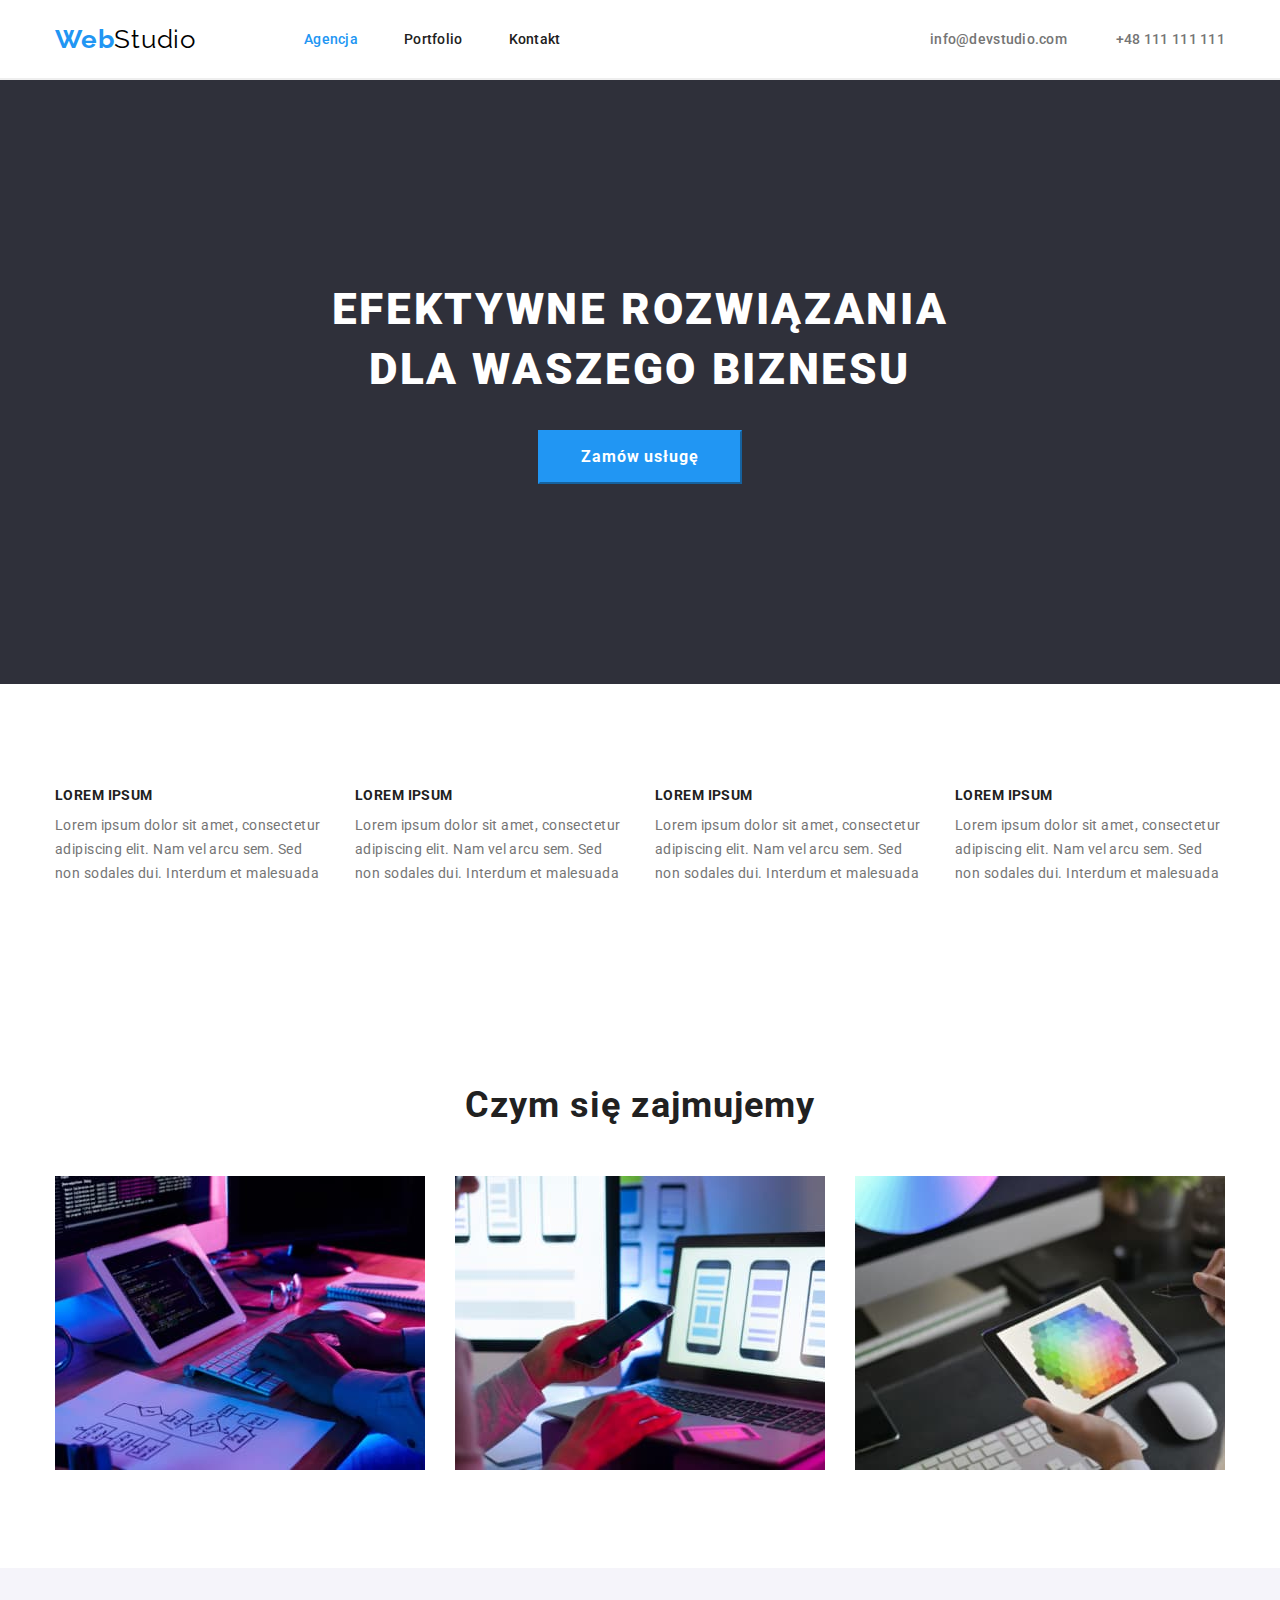
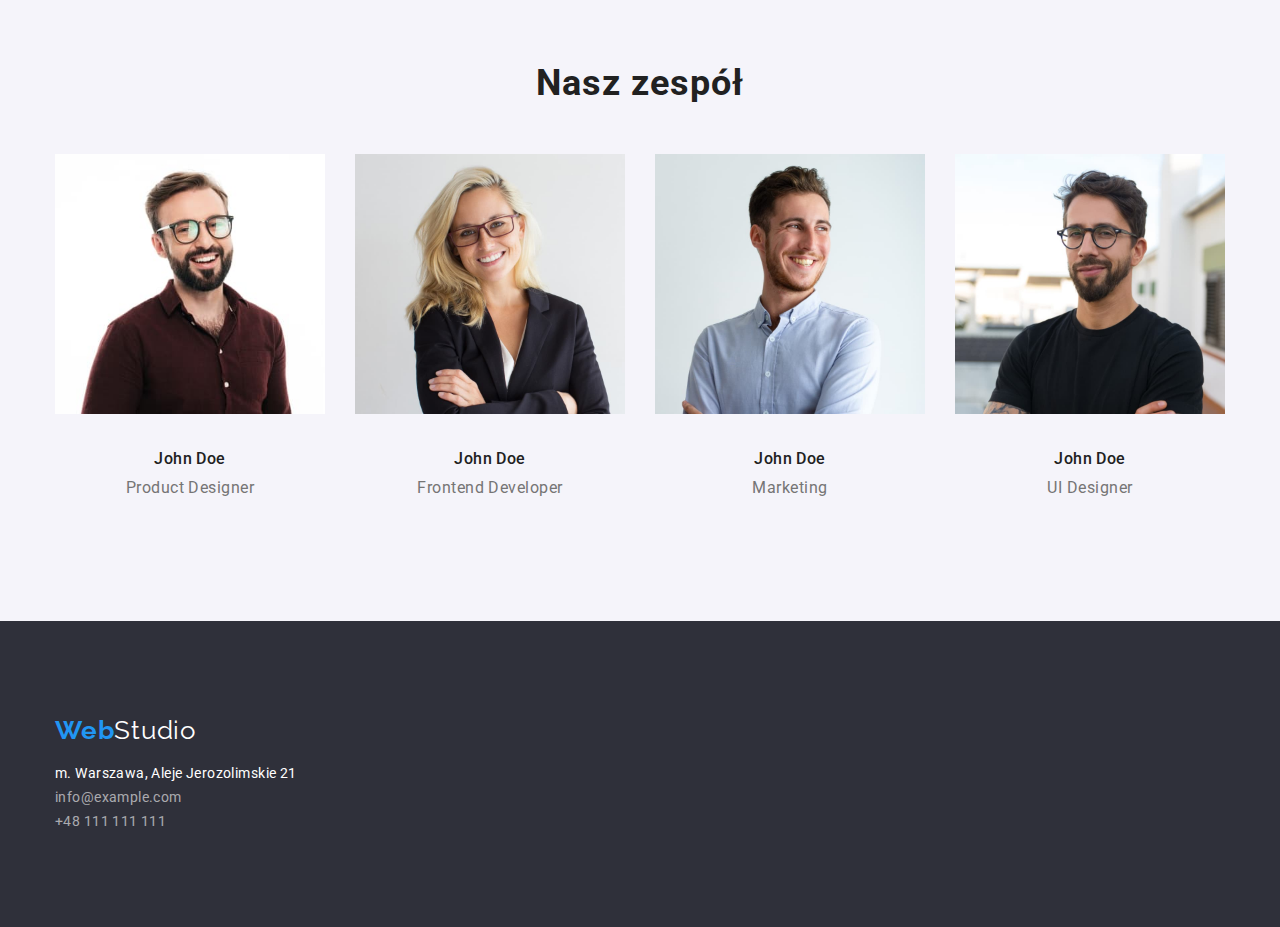
==== index.html @ 57a44ece "b" ====
<!DOCTYPE html>
<html lang="pl">
  <head>
    <meta charset="UTF-8" />
    <meta http-equiv="X-UA-Compatible" content="IE=edge" />
    <meta name="viewport" content="width=device-width, initial-scale=1.0" />
    <link rel="preconnect" href="https://fonts.googleapis.com" />
    <link rel="preconnect" href="https://fonts.gstatic.com" crossorigin />
    <link
      href="https://fonts.googleapis.com/css2?family=Oleo+Script&family=Raleway:wght@700&family=Roboto:wght@400;500;700;900&display=swap"
      rel="stylesheet"
    />
    <link
      rel="stylesheet"
      href="https://cdnjs.cloudflare.com/ajax/libs/modern-normalize/1.0.0/modern-normalize.min.css"
    />
    <link rel="stylesheet" href="./css/styles.css" />

    <title>Agencja</title>
  </head>
  <body>
    <header>
      <section class="container-header">
        <div class="container">
          <p class="logo">
            <a href="./index.html" style="text-decoration: none">
              <span class="logo1">Web</span><span class="logo2">Studio</span>
            </a>
          </p>

          <nav>
            <!-- Nawigacja do innych stron -->

            <ul class="content-menu">
              <li>
                <a href="./index.html" class="nav ck1">Agencja</a>
              </li>
              <li>
                <a href="./portfolio.html" class="nav">Portfolio</a>
              </li>
              <li>
                <a href="/Kontakt" class="nav">Kontakt</a>
              </li>
            </ul>
          </nav>

          <ul class="content-kontakt">
            <li>
              <a class="nav ck2" href="mailto:info@devstudio.com"
                >info@devstudio.com</a
              >
            </li>
            <li>
              <a class="nav ck2" href="tel:+48111111111">+48 111 111 111</a>
            </li>
          </ul>
        </div>
      </section>
    </header>

    <main>
      <section class="background-intro">
        <div class="container container-h1-button1">
          <h1 class="h1">EFEKTYWNE ROZWIĄZANIA DLA WASZEGO BIZNESU</h1>
          <button type="button" class="button1">Zamów usługę</button>
        </div>
      </section>

      <section class="section">
        <div class="container container-describe">
          <h2 class="h2 hide">Dlaczego warto nas wybrać?</h2>
          <ul class="card-set">
            <li class="item">
              <h3 class="h3">LOREM IPSUM</h3>
              <p class="p">
                Lorem ipsum dolor sit amet, consectetur adipiscing elit. Nam vel
                arcu sem. Sed non sodales dui. Interdum et malesuada
              </p>
            </li>
            <li class="item">
              <h3 class="h3">LOREM IPSUM</h3>
              <p class="p">
                Lorem ipsum dolor sit amet, consectetur adipiscing elit. Nam vel
                arcu sem. Sed non sodales dui. Interdum et malesuada
              </p>
            </li>
            <li class="item">
              <h3 class="h3">LOREM IPSUM</h3>
              <p class="p">
                Lorem ipsum dolor sit amet, consectetur adipiscing elit. Nam vel
                arcu sem. Sed non sodales dui. Interdum et malesuada
              </p>
            </li>
            <li class="item">
              <h3 class="h3">LOREM IPSUM</h3>
              <p class="p">
                Lorem ipsum dolor sit amet, consectetur adipiscing elit. Nam vel
                arcu sem. Sed non sodales dui. Interdum et malesuada
              </p>
            </li>
          </ul>
        </div>
      </section>

      <section class="section">
        <div class="container container-img">
          <h2 class="h2">Czym się zajmujemy</h2>
          <ul class="images-agencja">
            <li class="item-img">
              <img src="images/img.jpg" alt="laptop" width="370" height="294" />
            </li>
            <li class="item-img">
              <img
                src="images/img(1).jpg"
                alt="laptop i pilot"
                width="370"
                height="294"
              />
            </li>
            <li class="item-img">
              <img
                src="images/img(2).jpg"
                alt="tablet/komórka"
                width="370"
                height="294"
              />
            </li>
          </ul>
        </div>
      </section>

      <section class="section team-background">
        <div class="container container-img">
          <h2 class="h2">Nasz zespół</h2>

          <ul class="team">
            <li>
              <img
                src="images/img(3).jpg"
                alt="Product Designer"
                width="270"
                height="260"
              />

              <div class="names">John Doe</div>
              <p class="p1">Product Designer</p>
            </li>
            <li>
              <img
                src="images/img(4).jpg"
                alt="Frontend Developer"
                width="270"
                height="260"
              />

              <div class="names">John Doe</div>
              <p class="p1">Frontend Developer</p>
            </li>
            <li>
              <img
                src="images/img(5).jpg"
                alt="Marketing"
                width="270"
                height="260"
              />

              <div class="names">John Doe</div>
              <p class="p1">Marketing</p>
            </li>
            <li>
              <img
                src="images/img(6).jpg"
                alt="UI Designer"
                width="270"
                height="260"
              />

              <div class="names">John Doe</div>
              <p class="p1">UI Designer</p>
            </li>
          </ul>
        </div>
      </section>
    </main>

    <footer class="section background-intro">
      <div class="container container-footer">
        <p class="logo">
          <a href="" style="text-decoration: none"
            ><span class="logo1">Web</span
            ><span class="logo2 cf1">Studio</span></a
          >
        </p>
        <address>
          <p class="footeradres cf1">m. Warszawa, Aleje Jerozolimskie 21</p>

          <ul>
            <li>
              <a class="footer cf2" href="mailto:info@example.com"
                >info@example.com</a
              >
            </li>
            <li>
              <a class="footer cf2" href="tel:+48111111111">+48 111 111 111</a>
            </li>
          </ul>
        </address>
      </div>
    </footer>
  </body>
</html>
---- css/styles.css ----
:root {
  --logo1-color: #2196f3;
  --logo2-color: #000000;
  --color-header: #ffffff;
  --color-h2: #212121;
  --color-par: #757575;
  --background-color: #2f303a;
  --filter-color: #f5f4fa;
}

*,
*::after,
*::before {
  margin: 0;
  padding: 0;
}

ul {
  list-style-type: none;
}

h1,
h2,
h3,
p,
ul {
  margin: 0 0;
  padding: 0 0;
}

body {
  font-family: "Roboto", sans-serif;
  color: var(--color-h2);
  margin: 0;
  box-sizing: border-box;
}

.title {
  font-family: "Raleway";
}

.container {
  display: flex;
  width: 100%;
  max-width: 1200px;
  padding: 0 15px;
  margin: 0 auto;
}

.section {
  padding-top: 94px;
  padding-bottom: 94px;
}
.container-header {
  justify-content: space-between;
  border-bottom: 2px solid #eeeeee;
  padding: 15px 0;
}

.content-menu {
  display: flex;
  padding: 15px 15px;
  margin-right: auto;
  gap: 46px;
  justify-content: space-evenly;
  list-style: none;
  align-items: center;
}

.content-kontakt {
  display: flex;
  margin-left: auto;
  width: 295px;
  justify-content: space-between;
  align-items: center;
  list-style: none;
}

.logo {
  display: flex;
  margin-right: 93px;
  padding: 0;
  align-items: center;
  text-decoration: none;
}

.logo1 {
  font-family: "Raleway";
  font-style: normal;
  font-weight: 700;
  font-size: 26px;
  line-height: 1.19;
  letter-spacing: 0.03em;
  color: var(--logo1-color);
  text-decoration: none;
}
.logo2 {
  font-family: "Raleway";
  font-size: 26px;
  line-height: 1.19;
  letter-spacing: 0.03em;
  color: var(--logo2-color);
  text-decoration: none;
}
.logo:hover,
.logo:focus {
  color: var(--logo1-color);
  border-color: var(--logo1-color);
  text-decoration: underline;
  text-decoration-color: var(--logo1-color);
}

.nav {
  color: var(--color-h2);
  font-weight: 500;
  font-size: 14px;
  line-height: 1.14;
  letter-spacing: 0.02em;
  text-decoration: none;
}

.nav:hover,
.nav:focus {
  background-color: var(--color-header);
  color: var(--logo1-color);
  border-color: var(--logo1-color);
}
.ck1 {
  color: var(--logo1-color);
}
.ck2 {
  color: var(--color-par);
}

.background-intro {
  background-color: var(--background-color);
}
.container-h1-button1 {
  display: block;
  padding: 200px 0;
}
.h1 {
  text-align: center;
  margin: 0 auto 30px;
  width: 696px;
  text-transform: uppercase;
  font-weight: 900;
  font-size: 44px;
  line-height: 1.36;
  letter-spacing: 0.06em;
  color: var(--color-header);
}

.button1 {
  display: flex;
  justify-content: center;
  margin: 0 auto;
  padding: 10px 41px;
  font-family: "Roboto";
  font-weight: 700;
  font-size: 16px;
  line-height: 1.875;
  letter-spacing: 0.06em;
  color: var(--color-header);
  background-color: var(--logo1-color);
  border-color: var(--logo1-color);
}
.container-describe {
  display: block;
}
.h2 {
  margin-bottom: 50px;
  font-size: 36px;
  line-height: 1.17;
  text-align: center;
  letter-spacing: 0.03em;
  color: var(--color-h2);
}

.hide {
  opacity: 0;
  pointer-events: none;
  position: absolute;
}
.card-set {
  display: flex;
  padding-bottom: 10px;
  flex-wrap: nowrap;
  gap: 30px;
  list-style: none;
}
.item {
  flex-basis: calc((100%-90px) / 4);
  padding-top: 10px;
  align-items: stretch;
}

.container-img {
  display: block;
  justify-content: center;
  align-items: center;
}

.images-agencja {
  display: flex;
  list-style: none;
  gap: 30px;
}

.item-img {
  flex-basis: calc((100%-40px) / 3);
}

.h3 {
  margin-bottom: 10px;
  font-size: 14px;
  line-height: 1.14;
  letter-spacing: 0.03em;
  margin-bottom: 10px;
  text-transform: uppercase;
  color: var(--color-h2);
}

p.p {
  font-size: 14px;
  line-height: 1.71;
  letter-spacing: 0.03em;
  color: var(--color-par);
}
.team-background {
  background-color: var(--filter-color);
}
.team {
  display: flex;
  list-style: none;
  gap: 30px;
}
.names {
  font-family: "Roboto";
  font-weight: 500;
  font-size: 16px;
  line-height: 1.19;
  text-align: center;
  letter-spacing: 0.03em;
  color: var(--color-h2);
  margin-top: 30px;
  margin-bottom: 10px;
}

.p1 {
  font-size: 16px;
  line-height: 1.19;
  text-align: center;
  letter-spacing: 0.03em;
  color: var(--color-par);
  margin-bottom: 30px;
}

.container-filter {
  display: flex;
  margin: 0 auto;
  padding-top: 94px;
  padding-bottom: 50px;
  gap: 8px;
  justify-content: space-evenly;
  list-style: none;
}
.filter {
  font-family: "Roboto";
  font-weight: 500;
  font-size: 16px;
  line-height: 1.62;
  text-align: center;
  letter-spacing: 0.03em;
  padding: 6px 22px;
  color: var(--logo2-color);
  background-color: var(--filter-color);
  border-radius: 4px;
  border-color: var(--filter-color);
}

.filter:hover,
.filter:focus {
  background-color: var(--logo1-color);
  color: var(--color-header);
  border-color: var(--logo1-color);
  text-decoration: none;
}

.container-portfolio {
  margin: 0;
  padding: 0;
}
.portfolio-set {
  display: flex;
  padding-bottom: 94px;
  flex-wrap: wrap;
  list-style: none;
  justify-content: space-between;
  gap: 30px;
}

.portfolio-item {
  flex-basis: calc((40 / 3));
}
.portfolio-card {
  display: block;
  margin: 0;
}

.portfolioimage1 {
  font-weight: 700;
  font-size: 18px;
  line-height: 2;
  letter-spacing: 0.06em;
  color: var(--color-h2);
  margin-bottom: 4px;
}

.portfolioimage2 {
  font-size: 16px;
  line-height: 1.88;
  letter-spacing: 0.03em;
  color: var(--color-par);
}

.border-description {
  border: 1px solid #eeeeee;
  border-top: none;
  padding: 20px 24px;
}

.container-footer {
  display: block;
}
.footer {
  font-style: normal;
  font-size: 14px;
  line-height: 24px;
  letter-spacing: 0.03em;
  text-decoration: none;
  list-style: none;
  padding-bottom: 9px;
}
.footer:hover,
.footer:focus {
  background-color: var(--logo1-color);
  color: var(--color-header);
  border-color: var(--logo1-color);
  text-decoration: underline;
}

.footeradres {
  font-style: normal;
  font-size: 14px;
  line-height: 24px;
  letter-spacing: 0.03em;
  text-decoration: none;
  padding-top: 15px;
}
.cf1 {
  color: var(--color-header);
}
.cf2 {
  color: #ffffff99;
}
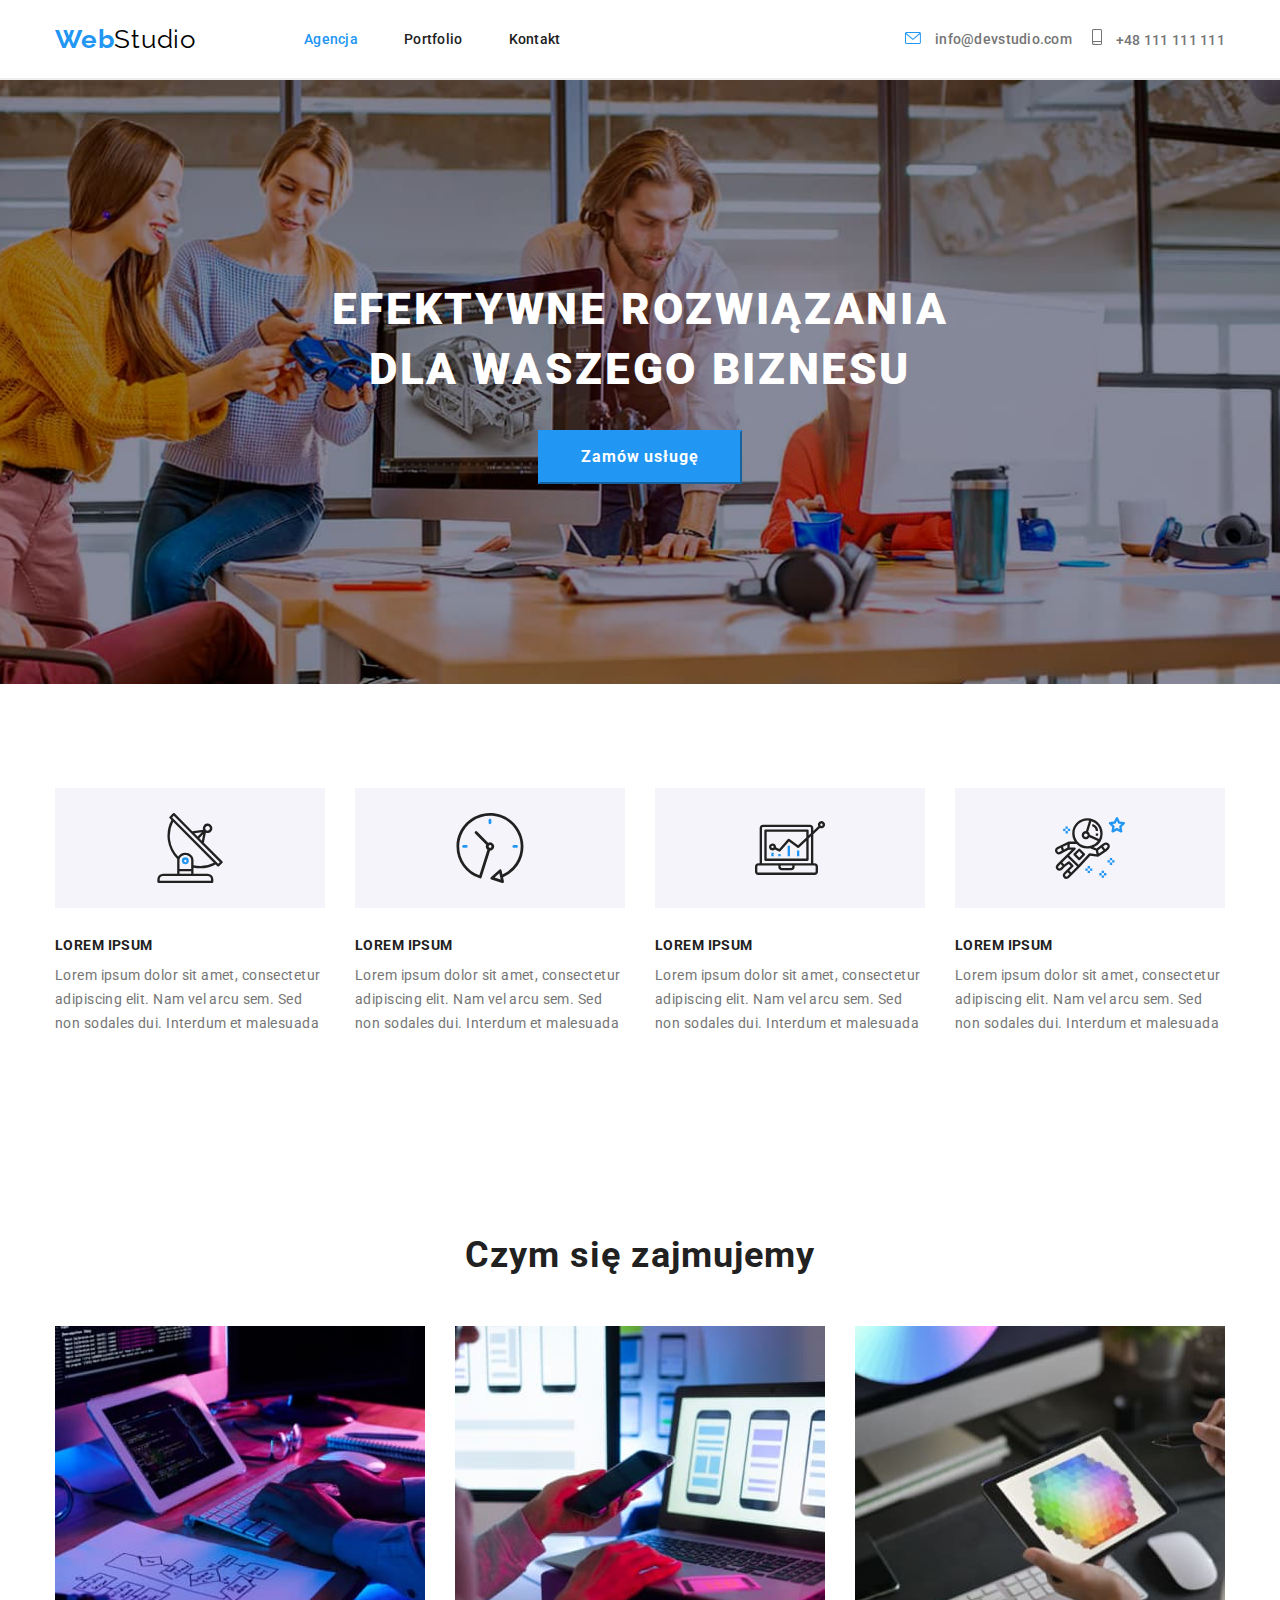
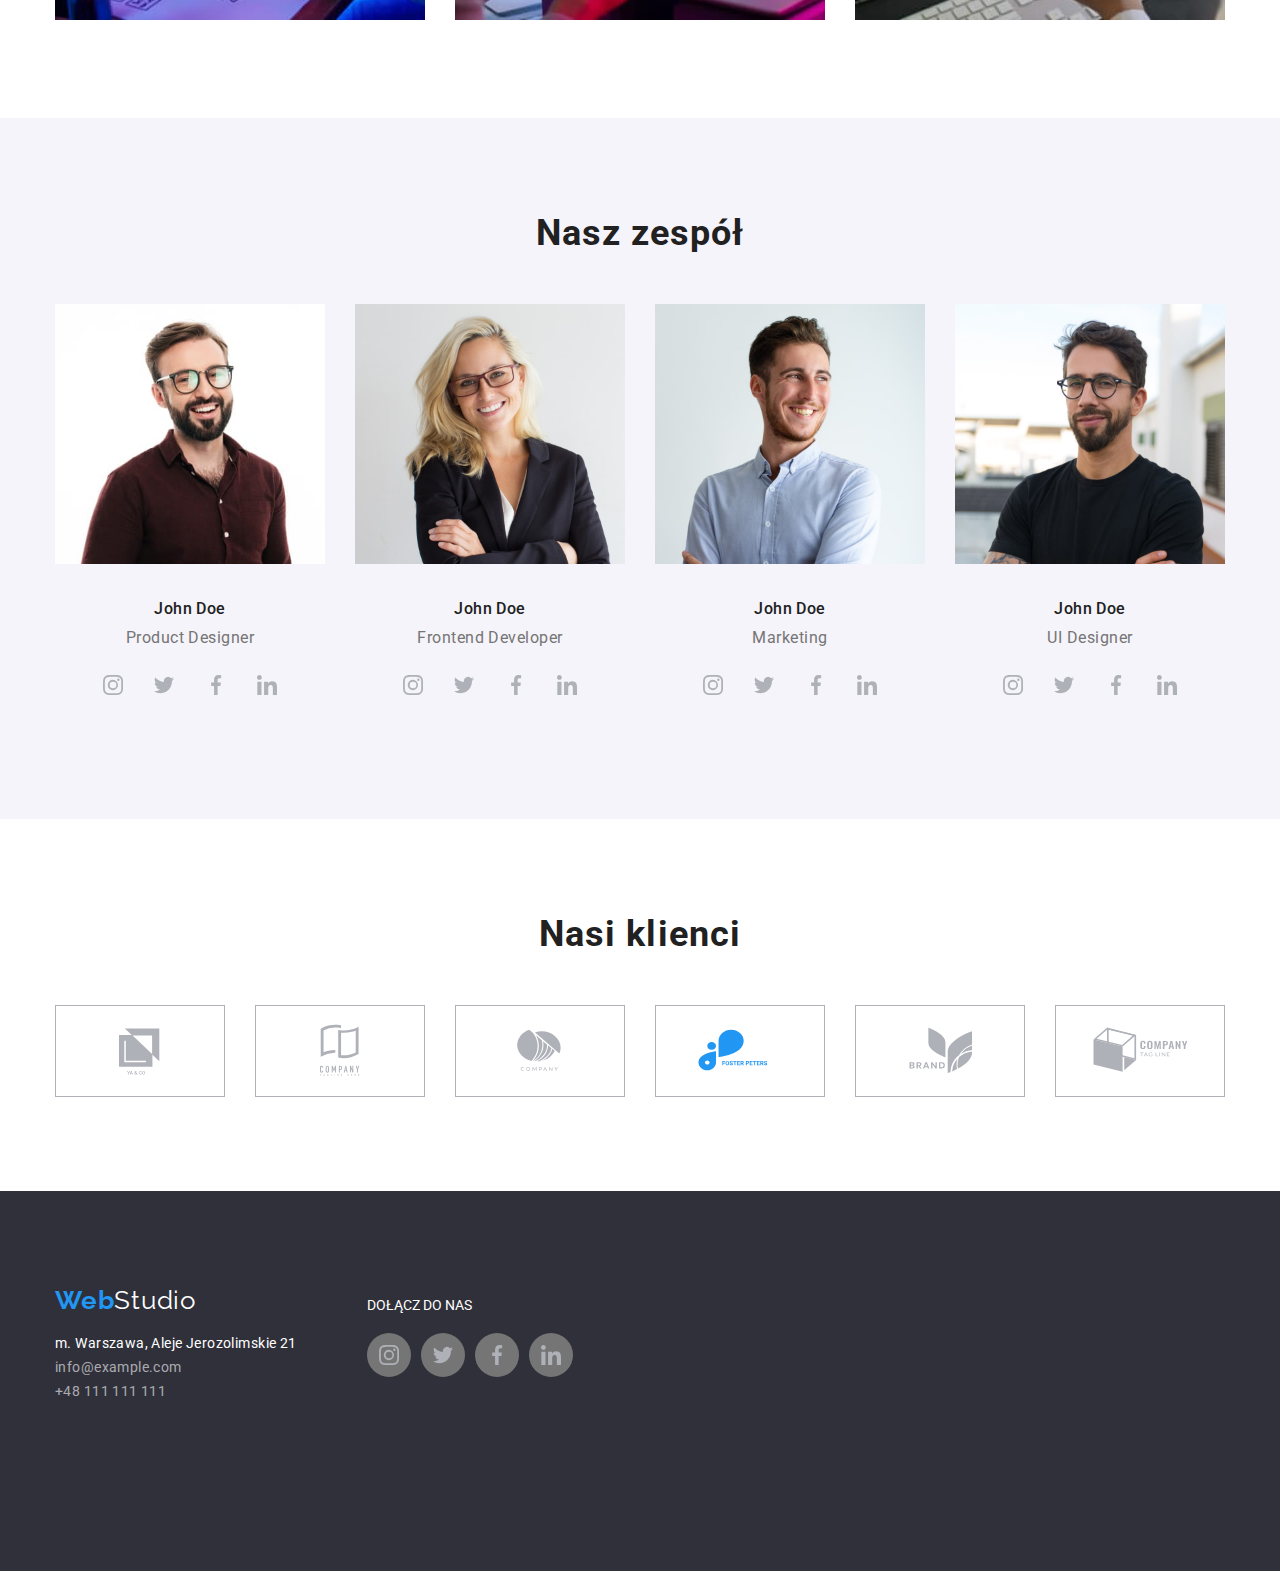
==== commit eb5daa31: "svg" ====
--- a/index.html
+++ b/index.html
@@ -46,11 +46,17 @@
 
           <ul class="content-kontakt">
             <li>
+              <svg class="svg-nav" width="16px" height="12px">
+                <use xlink:href="./images/icons.svg#icon-envelope"></use>
+              </svg>
               <a class="nav ck2" href="mailto:info@devstudio.com"
                 >info@devstudio.com</a
               >
             </li>
             <li>
+              <svg class="svg-nav" width="10px" height="16px">
+                <use xlink:href="./images/icons.svg#icon-smartphone"></use>
+              </svg>
               <a class="nav ck2" href="tel:+48111111111">+48 111 111 111</a>
             </li>
           </ul>
@@ -59,7 +65,7 @@
     </header>
 
     <main>
-      <section class="background-intro">
+      <section class="background-image">
         <div class="container container-h1-button1">
           <h1 class="h1">EFEKTYWNE ROZWIĄZANIA DLA WASZEGO BIZNESU</h1>
           <button type="button" class="button1">Zamów usługę</button>
@@ -71,6 +77,11 @@
           <h2 class="h2 hide">Dlaczego warto nas wybrać?</h2>
           <ul class="card-set">
             <li class="item">
+              <div class="item-svg">
+                <svg width="70px" height="70px">
+                  <use xlink:href="./images/icons.svg#icon-antenna-1"></use>
+                </svg>
+              </div>
               <h3 class="h3">LOREM IPSUM</h3>
               <p class="p">
                 Lorem ipsum dolor sit amet, consectetur adipiscing elit. Nam vel
@@ -78,6 +89,11 @@
               </p>
             </li>
             <li class="item">
+              <div class="item-svg">
+                <svg width="70px" height="70px">
+                  <use xlink:href="./images/icons.svg#icon-clock-1"></use>
+                </svg>
+              </div>
               <h3 class="h3">LOREM IPSUM</h3>
               <p class="p">
                 Lorem ipsum dolor sit amet, consectetur adipiscing elit. Nam vel
@@ -85,6 +101,11 @@
               </p>
             </li>
             <li class="item">
+              <div class="item-svg">
+                <svg width="70px" height="70px">
+                  <use xlink:href="./images/icons.svg#icon-diagram-1"></use>
+                </svg>
+              </div>
               <h3 class="h3">LOREM IPSUM</h3>
               <p class="p">
                 Lorem ipsum dolor sit amet, consectetur adipiscing elit. Nam vel
@@ -92,6 +113,11 @@
               </p>
             </li>
             <li class="item">
+              <div class="item-svg">
+                <svg width="70px" height="70px">
+                  <use xlink:href="./images/icons.svg#icon-astronaut-1 "></use>
+                </svg>
+              </div>
               <h3 class="h3">LOREM IPSUM</h3>
               <p class="p">
                 Lorem ipsum dolor sit amet, consectetur adipiscing elit. Nam vel
@@ -144,6 +170,20 @@
 
               <div class="names">John Doe</div>
               <p class="p1">Product Designer</p>
+              <div class="social-media">
+                <svg width="20px" height="20px">
+                  <use xlink:href="./images/icons.svg#icon-instagram-2"></use>
+                </svg>
+                <svg width="20px" height="20px">
+                  <use xlink:href="./images/icons.svg#icon-twitter-1"></use>
+                </svg>
+                <svg width="20px" height="20px">
+                  <use xlink:href="./images/icons.svg#icon-facebook-1"></use>
+                </svg>
+                <svg width="20px" height="20px">
+                  <use xlink:href="./images/icons.svg#icon-linkedin-1"></use>
+                </svg>
+              </div>
             </li>
             <li>
               <img
@@ -155,6 +195,20 @@
 
               <div class="names">John Doe</div>
               <p class="p1">Frontend Developer</p>
+              <div class="social-media">
+                <svg width="20px" height="20px">
+                  <use xlink:href="./images/icons.svg#icon-instagram-2"></use>
+                </svg>
+                <svg width="20px" height="20px">
+                  <use xlink:href="./images/icons.svg#icon-twitter-1"></use>
+                </svg>
+                <svg width="20px" height="20px">
+                  <use xlink:href="./images/icons.svg#icon-facebook-1"></use>
+                </svg>
+                <svg width="20px" height="20px">
+                  <use xlink:href="./images/icons.svg#icon-linkedin-1"></use>
+                </svg>
+              </div>
             </li>
             <li>
               <img
@@ -166,6 +220,20 @@
 
               <div class="names">John Doe</div>
               <p class="p1">Marketing</p>
+              <div class="social-media">
+                <svg width="20px" height="20px">
+                  <use xlink:href="./images/icons.svg#icon-instagram-2"></use>
+                </svg>
+                <svg width="20px" height="20px">
+                  <use xlink:href="./images/icons.svg#icon-twitter-1"></use>
+                </svg>
+                <svg width="20px" height="20px">
+                  <use xlink:href="./images/icons.svg#icon-facebook-1"></use>
+                </svg>
+                <svg width="20px" height="20px">
+                  <use xlink:href="./images/icons.svg#icon-linkedin-1"></use>
+                </svg>
+              </div>
             </li>
             <li>
               <img
@@ -177,6 +245,58 @@
 
               <div class="names">John Doe</div>
               <p class="p1">UI Designer</p>
+              <div class="social-media">
+                <svg width="20px" height="20px">
+                  <use xlink:href="./images/icons.svg#icon-instagram-2"></use>
+                </svg>
+                <svg width="20px" height="20px">
+                  <use xlink:href="./images/icons.svg#icon-twitter-1"></use>
+                </svg>
+                <svg width="20px" height="20px">
+                  <use xlink:href="./images/icons.svg#icon-facebook-1"></use>
+                </svg>
+                <svg width="20px" height="20px">
+                  <use xlink:href="./images/icons.svg#icon-linkedin-1"></use>
+                </svg>
+              </div>
+            </li>
+          </ul>
+        </div>
+      </section>
+
+      <section class="section">
+        <div class="container container-img">
+          <h2 class="h2">Nasi klienci</h2>
+          <ul class="clients">
+            <li class="item-clients">
+              <svg width="106px" height="60px">
+                <use xlink:href="./images/icons.svg#icon-logo-1"></use>
+              </svg>
+            </li>
+            <li class="item-clients">
+              <svg width="106px" height="60px">
+                <use xlink:href="./images/icons.svg#icon-logo-2"></use>
+              </svg>
+            </li>
+            <li class="item-clients">
+              <svg width="106px" height="60px">
+                <use xlink:href="./images/icons.svg#icon-logo-3"></use>
+              </svg>
+            </li>
+            <li class="item-clients">
+              <svg width="106px" height="60px">
+                <use xlink:href="./images/icons.svg#icon-logo-4"></use>
+              </svg>
+            </li>
+            <li class="item-clients">
+              <svg width="106px" height="60px">
+                <use xlink:href="./images/icons.svg#icon-logo-5"></use>
+              </svg>
+            </li>
+            <li class="item-clients">
+              <svg width="106px" height="60px">
+                <use xlink:href="./images/icons.svg#icon-logo-6"></use>
+              </svg>
             </li>
           </ul>
         </div>
@@ -185,26 +305,57 @@
 
     <footer class="section background-intro">
       <div class="container container-footer">
-        <p class="logo">
-          <a href="" style="text-decoration: none"
-            ><span class="logo1">Web</span
-            ><span class="logo2 cf1">Studio</span></a
-          >
-        </p>
-        <address>
-          <p class="footeradres cf1">m. Warszawa, Aleje Jerozolimskie 21</p>
-
-          <ul>
-            <li>
-              <a class="footer cf2" href="mailto:info@example.com"
-                >info@example.com</a
-              >
-            </li>
-            <li>
-              <a class="footer cf2" href="tel:+48111111111">+48 111 111 111</a>
-            </li>
-          </ul>
-        </address>
+        <div class="kontakt-footer">
+          <p class="logo">
+            <a href="" style="text-decoration: none"
+              ><span class="logo1">Web</span
+              ><span class="logo2 cf1">Studio</span></a
+            >
+          </p>
+          <address>
+            <p class="footeradres cf1">
+              m.&nbspWarszawa,&nbspAleje&nbspJerozolimskie&nbsp21
+            </p>
+
+            <ul>
+              <li>
+                <a class="footer cf2" href="mailto:info@example.com"
+                  >info@example.com</a
+                >
+              </li>
+              <li>
+                <a class="footer cf2" href="tel:+48111111111"
+                  >+48 111 111 111</a
+                >
+              </li>
+            </ul>
+          </address>
+        </div>
+        <div class="social-footer">
+          <p class="join">Dołącz do nas</p>
+          <div class="social-media1">
+            <a href="">
+              <svg width="20" height="20">
+                <use xlink:href="./images/icons.svg#icon-instagram-2"></use>
+              </svg>
+            </a>
+            <a href="">
+              <svg width="20" height="20">
+                <use xlink:href="./images/icons.svg#icon-twitter-1"></use>
+              </svg>
+            </a>
+            <a href="">
+              <svg width="20" height="20">
+                <use xlink:href="./images/icons.svg#icon-facebook-1"></use>
+              </svg>
+            </a>
+            <a href="">
+              <svg width="20px" height="20px">
+                <use xlink:href="./images/icons.svg#icon-linkedin-1"></use>
+              </svg>
+            </a>
+          </div>
+        </div>
       </div>
     </footer>
   </body>
--- a/css/styles.css
+++ b/css/styles.css
@@ -70,10 +70,14 @@
 .content-kontakt {
   display: flex;
   margin-left: auto;
-  width: 295px;
+  width: 320px;
   justify-content: space-between;
   align-items: center;
   list-style: none;
+}
+
+.svg-nav {
+  margin-right: 10px;
 }
 
 .logo {
@@ -132,6 +136,12 @@
   color: var(--color-par);
 }
 
+.background-image {
+  background-image: url("/images/backgrund.jpg");
+  background-position: 100% 100%;
+  background-size: cover;
+  background-repeat: no-repeat;
+}
 .background-intro {
   background-color: var(--background-color);
 }
@@ -182,6 +192,7 @@
   pointer-events: none;
   position: absolute;
 }
+
 .card-set {
   display: flex;
   padding-bottom: 10px;
@@ -195,6 +206,15 @@
   align-items: stretch;
 }
 
+.item-svg {
+  width: 270px;
+  height: 120px;
+  display: flex;
+  justify-content: center;
+  align-items: center;
+  background-color: var(--filter-color);
+  margin-bottom: 30px;
+}
 .container-img {
   display: block;
   justify-content: center;
@@ -203,7 +223,6 @@
 
 .images-agencja {
   display: flex;
-  list-style: none;
   gap: 30px;
 }
 
@@ -234,6 +253,10 @@
   display: flex;
   list-style: none;
   gap: 30px;
+}
+
+.team li {
+  box-shadow: ;
 }
 .names {
   font-family: "Roboto";
@@ -247,15 +270,45 @@
   margin-bottom: 10px;
 }
 
+.social-media {
+  display: flex;
+  margin: 16px 32px 18px 32px;
+  width: 206px;
+  height: 44px;
+  align-items: center;
+  justify-content: space-around;
+}
+
 .p1 {
   font-size: 16px;
   line-height: 1.19;
   text-align: center;
   letter-spacing: 0.03em;
   color: var(--color-par);
-  margin-bottom: 30px;
-}
-
+}
+
+.clients {
+  display: flex;
+  gap: 30px;
+}
+
+.item-clients {
+  flex-basis: ((100%-150px)/6);
+  width: 170px;
+  height: 92px;
+  border: 1px solid #afb1b8;
+  display: flex;
+  justify-content: center;
+  align-items: center;
+}
+
+.join {
+  color: var(--color-header);
+  text-transform: uppercase;
+  font-weight: 700px;
+  font-size: 14px;
+  line-height: 1.17;
+}
 .container-filter {
   display: flex;
   margin: 0 auto;
@@ -331,6 +384,10 @@
 }
 
 .container-footer {
+  display: flex;
+}
+
+.kontakt-footer {
   display: block;
 }
 .footer {
@@ -364,3 +421,22 @@
 .cf2 {
   color: #ffffff99;
 }
+.social-footer {
+  margin: 0 auto 100px 70px;
+  padding-top: 12px;
+}
+
+.social-media1 {
+  display: flex;
+  gap: 10px;
+}
+.social-media1 a {
+  width: 44px;
+  height: 44px;
+  padding: 12px;
+  border-radius: 50%;
+  flex-basis: ((100%-30px)/4);
+  background-color: #757575;
+  margin-left: 0px;
+  margin-top: 20px;
+}
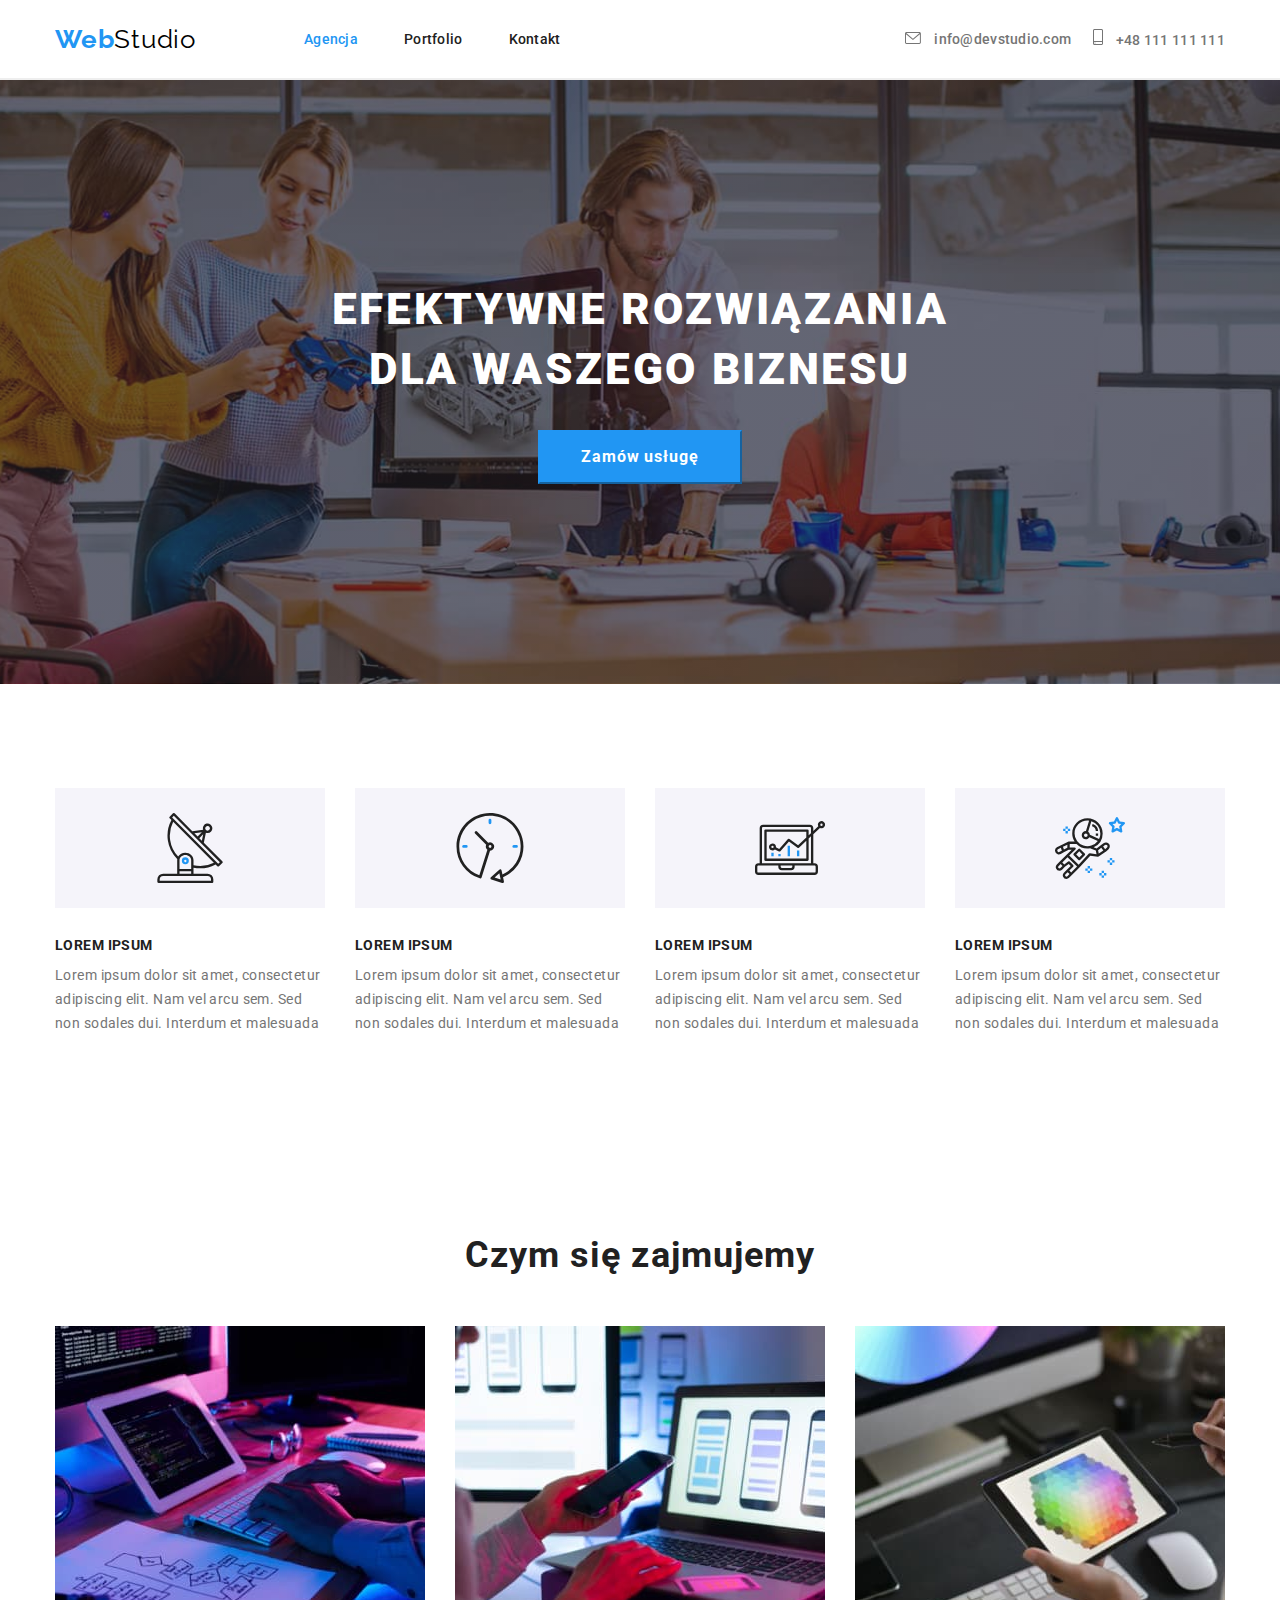
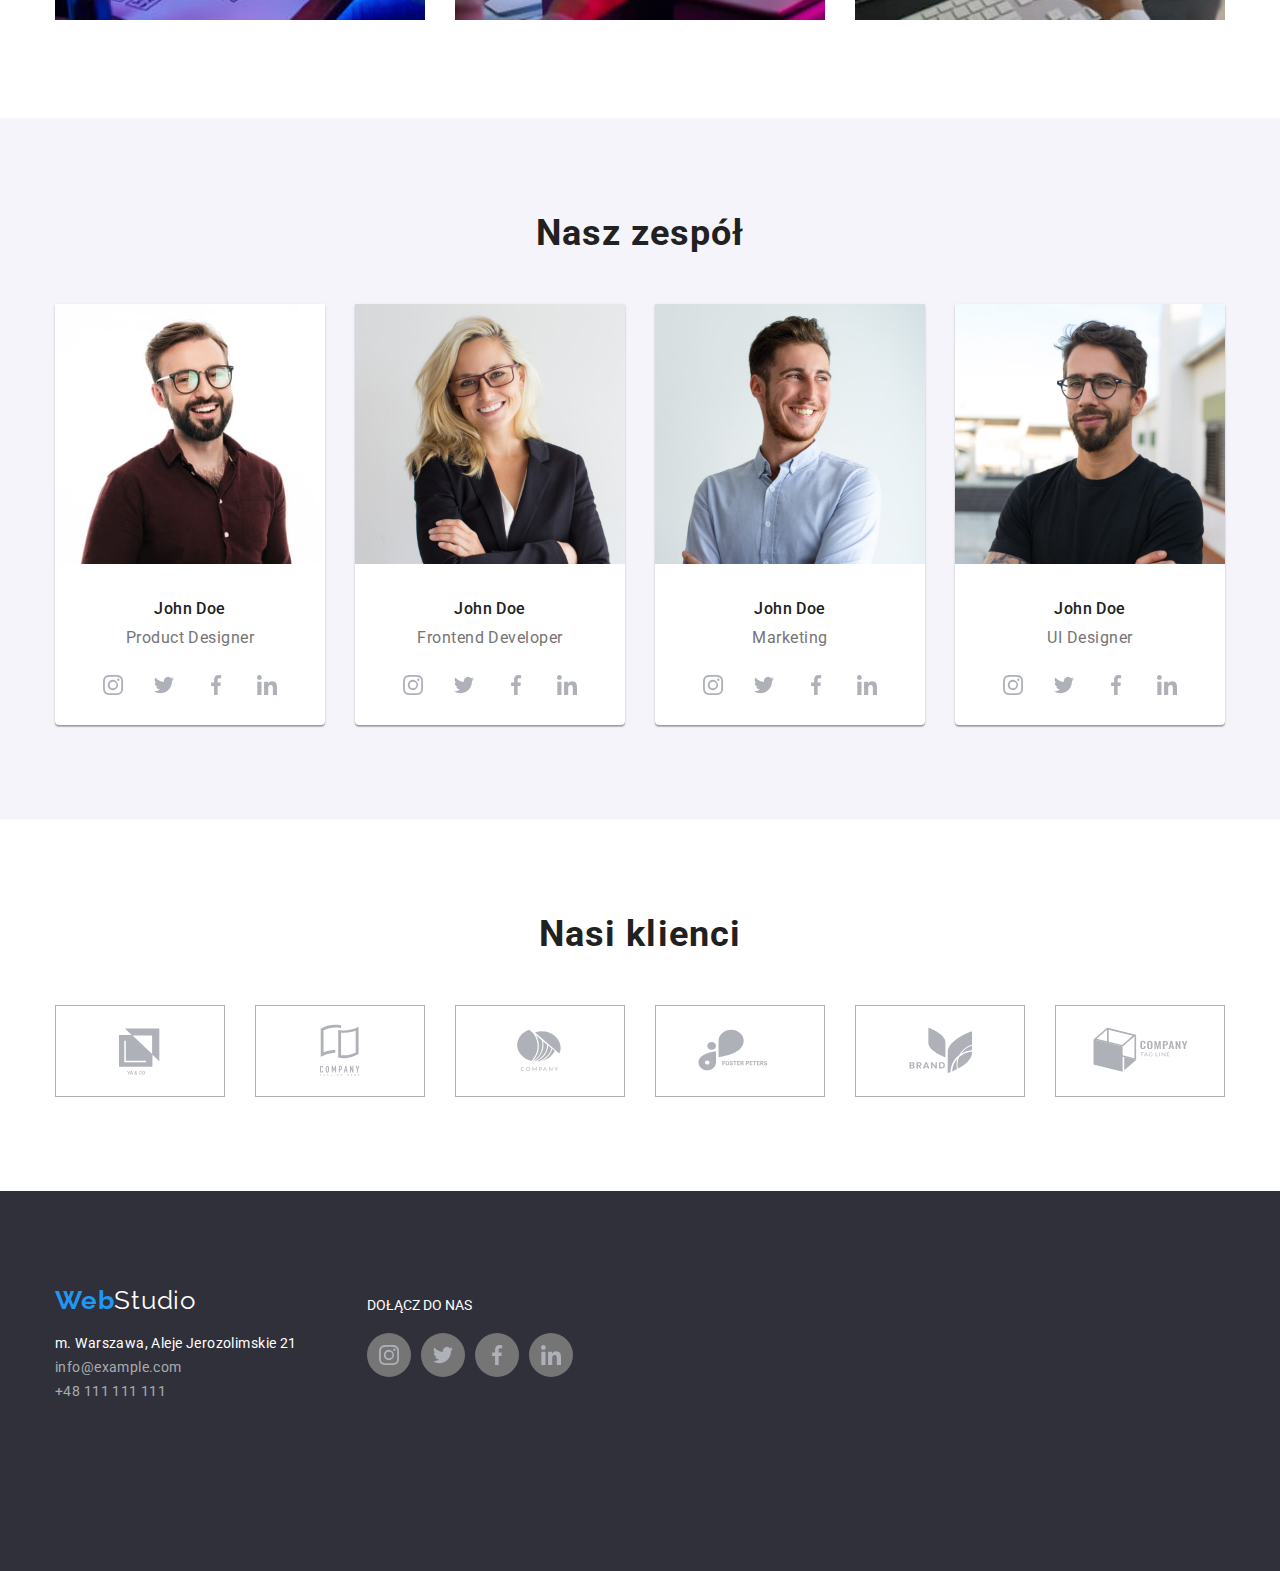
==== commit 51780078: "shadows" ====
--- a/index.html
+++ b/index.html
@@ -46,18 +46,20 @@
 
           <ul class="content-kontakt">
             <li>
-              <svg class="svg-nav" width="16px" height="12px">
-                <use xlink:href="./images/icons.svg#icon-envelope"></use>
-              </svg>
-              <a class="nav ck2" href="mailto:info@devstudio.com"
-                >info@devstudio.com</a
-              >
-            </li>
-            <li>
-              <svg class="svg-nav" width="10px" height="16px">
-                <use xlink:href="./images/icons.svg#icon-smartphone"></use>
-              </svg>
-              <a class="nav ck2" href="tel:+48111111111">+48 111 111 111</a>
+              <a class="nav ck2" href="mailto:info@devstudio.com">
+                <svg class="svg-nav" width="16px" height="12px">
+                  <use xlink:href="./images/icons.svg#icon-envelope"></use>
+                </svg>
+                info@devstudio.com
+              </a>
+            </li>
+            <li>
+              <a class="nav ck2" href="tel:+48111111111">
+                <svg class="svg-nav" width="10px" height="16px">
+                  <use xlink:href="./images/icons.svg#icon-smartphone"></use>
+                </svg>
+                +48 111 111 111
+              </a>
             </li>
           </ul>
         </div>
@@ -171,18 +173,26 @@
               <div class="names">John Doe</div>
               <p class="p1">Product Designer</p>
               <div class="social-media">
-                <svg width="20px" height="20px">
-                  <use xlink:href="./images/icons.svg#icon-instagram-2"></use>
-                </svg>
-                <svg width="20px" height="20px">
-                  <use xlink:href="./images/icons.svg#icon-twitter-1"></use>
-                </svg>
-                <svg width="20px" height="20px">
-                  <use xlink:href="./images/icons.svg#icon-facebook-1"></use>
-                </svg>
-                <svg width="20px" height="20px">
-                  <use xlink:href="./images/icons.svg#icon-linkedin-1"></use>
-                </svg>
+                <a href="">
+                  <svg width="20" height="20">
+                    <use xlink:href="./images/icons.svg#icon-instagram-2"></use>
+                  </svg>
+                </a>
+                <a href="">
+                  <svg width="20" height="20">
+                    <use xlink:href="./images/icons.svg#icon-twitter-1"></use>
+                  </svg>
+                </a>
+                <a href="">
+                  <svg width="20" height="20">
+                    <use xlink:href="./images/icons.svg#icon-facebook-1"></use>
+                  </svg>
+                </a>
+                <a href="">
+                  <svg width="20px" height="20px">
+                    <use xlink:href="./images/icons.svg#icon-linkedin-1"></use>
+                  </svg>
+                </a>
               </div>
             </li>
             <li>
@@ -196,18 +206,26 @@
               <div class="names">John Doe</div>
               <p class="p1">Frontend Developer</p>
               <div class="social-media">
-                <svg width="20px" height="20px">
-                  <use xlink:href="./images/icons.svg#icon-instagram-2"></use>
-                </svg>
-                <svg width="20px" height="20px">
-                  <use xlink:href="./images/icons.svg#icon-twitter-1"></use>
-                </svg>
-                <svg width="20px" height="20px">
-                  <use xlink:href="./images/icons.svg#icon-facebook-1"></use>
-                </svg>
-                <svg width="20px" height="20px">
-                  <use xlink:href="./images/icons.svg#icon-linkedin-1"></use>
-                </svg>
+                <a href="">
+                  <svg width="20" height="20">
+                    <use xlink:href="./images/icons.svg#icon-instagram-2"></use>
+                  </svg>
+                </a>
+                <a href="">
+                  <svg width="20" height="20">
+                    <use xlink:href="./images/icons.svg#icon-twitter-1"></use>
+                  </svg>
+                </a>
+                <a href="">
+                  <svg width="20" height="20">
+                    <use xlink:href="./images/icons.svg#icon-facebook-1"></use>
+                  </svg>
+                </a>
+                <a href="">
+                  <svg width="20px" height="20px">
+                    <use xlink:href="./images/icons.svg#icon-linkedin-1"></use>
+                  </svg>
+                </a>
               </div>
             </li>
             <li>
@@ -221,21 +239,29 @@
               <div class="names">John Doe</div>
               <p class="p1">Marketing</p>
               <div class="social-media">
-                <svg width="20px" height="20px">
-                  <use xlink:href="./images/icons.svg#icon-instagram-2"></use>
-                </svg>
-                <svg width="20px" height="20px">
-                  <use xlink:href="./images/icons.svg#icon-twitter-1"></use>
-                </svg>
-                <svg width="20px" height="20px">
-                  <use xlink:href="./images/icons.svg#icon-facebook-1"></use>
-                </svg>
-                <svg width="20px" height="20px">
-                  <use xlink:href="./images/icons.svg#icon-linkedin-1"></use>
-                </svg>
-              </div>
-            </li>
-            <li>
+                <a href="">
+                  <svg width="20" height="20">
+                    <use xlink:href="./images/icons.svg#icon-instagram-2"></use>
+                  </svg>
+                </a>
+                <a href="">
+                  <svg width="20" height="20">
+                    <use xlink:href="./images/icons.svg#icon-twitter-1"></use>
+                  </svg>
+                </a>
+                <a href="">
+                  <svg width="20" height="20">
+                    <use xlink:href="./images/icons.svg#icon-facebook-1"></use>
+                  </svg>
+                </a>
+                <a href="">
+                  <svg width="20px" height="20px">
+                    <use xlink:href="./images/icons.svg#icon-linkedin-1"></use>
+                  </svg>
+                </a>
+              </div>
+            </li>
+            <li class="background-team">
               <img
                 src="images/img(6).jpg"
                 alt="UI Designer"
@@ -246,18 +272,26 @@
               <div class="names">John Doe</div>
               <p class="p1">UI Designer</p>
               <div class="social-media">
-                <svg width="20px" height="20px">
-                  <use xlink:href="./images/icons.svg#icon-instagram-2"></use>
-                </svg>
-                <svg width="20px" height="20px">
-                  <use xlink:href="./images/icons.svg#icon-twitter-1"></use>
-                </svg>
-                <svg width="20px" height="20px">
-                  <use xlink:href="./images/icons.svg#icon-facebook-1"></use>
-                </svg>
-                <svg width="20px" height="20px">
-                  <use xlink:href="./images/icons.svg#icon-linkedin-1"></use>
-                </svg>
+                <a href="">
+                  <svg width="20" height="20">
+                    <use xlink:href="./images/icons.svg#icon-instagram-2"></use>
+                  </svg>
+                </a>
+                <a href="">
+                  <svg width="20" height="20">
+                    <use xlink:href="./images/icons.svg#icon-twitter-1"></use>
+                  </svg>
+                </a>
+                <a href="">
+                  <svg width="20" height="20">
+                    <use xlink:href="./images/icons.svg#icon-facebook-1"></use>
+                  </svg>
+                </a>
+                <a href="">
+                  <svg width="20px" height="20px">
+                    <use xlink:href="./images/icons.svg#icon-linkedin-1"></use>
+                  </svg>
+                </a>
               </div>
             </li>
           </ul>
--- a/css/styles.css
+++ b/css/styles.css
@@ -128,6 +128,7 @@
   background-color: var(--color-header);
   color: var(--logo1-color);
   border-color: var(--logo1-color);
+  stroke: var(--logo1-color);
 }
 .ck1 {
   color: var(--logo1-color);
@@ -137,7 +138,8 @@
 }
 
 .background-image {
-  background-image: url("/images/backgrund.jpg");
+  background: linear-gradient(rgba(47, 48, 58, 0.4), rgba(47, 48, 58, 0.4)),
+    url("../images/backgrund.jpg");
   background-position: 100% 100%;
   background-size: cover;
   background-repeat: no-repeat;
@@ -256,7 +258,10 @@
 }
 
 .team li {
-  box-shadow: ;
+  background-color: #ffffff;
+  box-shadow: 0px 1px 3px rgba(0, 0, 0, 0.12), 0px 1px 1px rgba(0, 0, 0, 0.14),
+    0px 2px 1px rgba(0, 0, 0, 0.2);
+  border-radius: 0px 0px 4px 4px;
 }
 .names {
   font-family: "Roboto";
@@ -275,8 +280,16 @@
   margin: 16px 32px 18px 32px;
   width: 206px;
   height: 44px;
+  border-radius: ;
   align-items: center;
   justify-content: space-around;
+}
+.social-media a {
+  padding: 12px 12px;
+  width: 44px;
+  height: 44px;
+  border-radius: 50%;
+  background-color: #ffffff;
 }
 
 .p1 {
@@ -300,6 +313,13 @@
   display: flex;
   justify-content: center;
   align-items: center;
+}
+
+.item-clients:hover {
+  background-color: var(--color-header);
+  color: var(--logo1-color);
+  border-color: var(--logo1-color);
+  stroke: var(--logo1-color);
 }
 
 .join {
@@ -338,6 +358,9 @@
   color: var(--color-header);
   border-color: var(--logo1-color);
   text-decoration: none;
+  box-shadow: 0px 3px 1px rgba(0, 0, 0, 0.1), 0px 1px 2px rgba(0, 0, 0, 0.08),
+    0px 2px 2px rgba(0, 0, 0, 0.12);
+  border-radius: 4px;
 }
 
 .container-portfolio {
@@ -355,6 +378,10 @@
 
 .portfolio-item {
   flex-basis: calc((40 / 3));
+}
+.portfolio-item:hover {
+  box-shadow: 0px 1px 1px rgba(0, 0, 0, 0.12), 0px 4px 4px rgba(0, 0, 0, 0.06),
+    1px 4px 6px rgba(0, 0, 0, 0.16);
 }
 .portfolio-card {
   display: block;
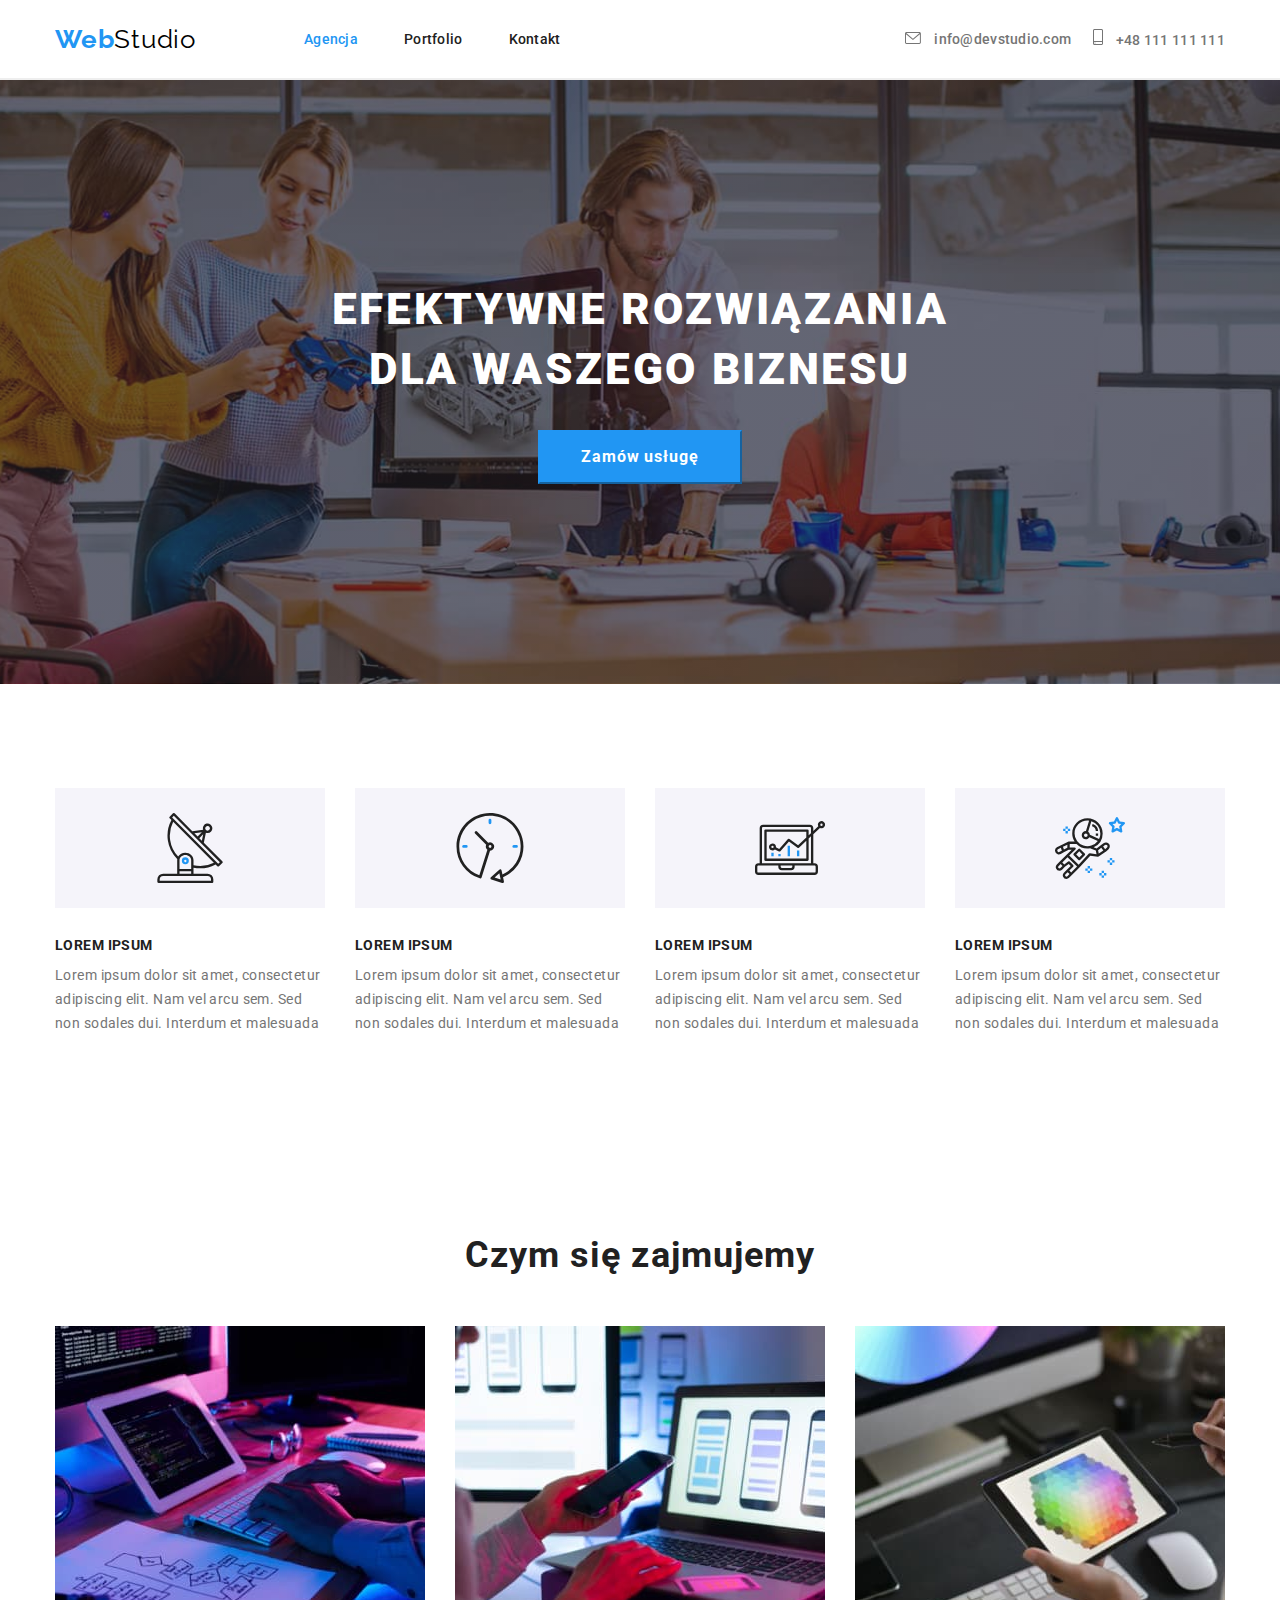
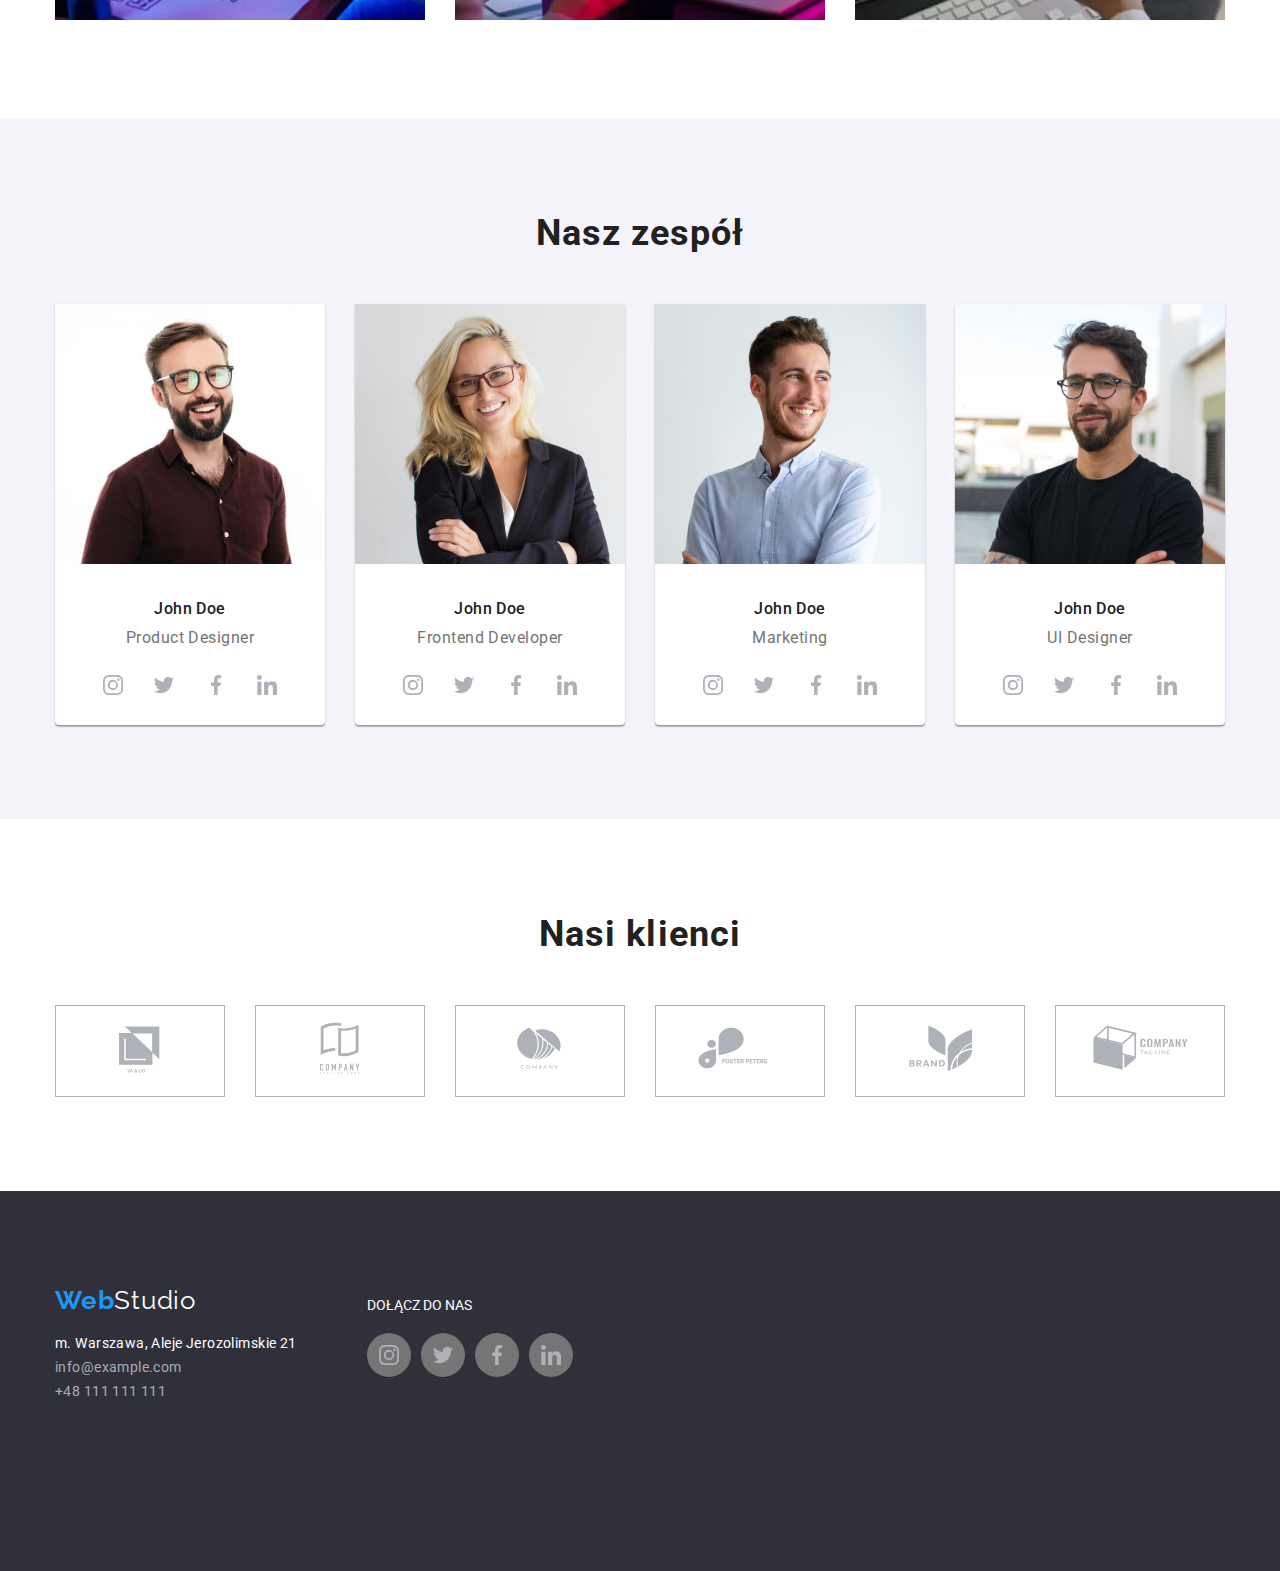
==== commit 872a62fd: "hovery" ====
--- a/index.html
+++ b/index.html
@@ -303,34 +303,46 @@
           <h2 class="h2">Nasi klienci</h2>
           <ul class="clients">
             <li class="item-clients">
-              <svg width="106px" height="60px">
-                <use xlink:href="./images/icons.svg#icon-logo-1"></use>
-              </svg>
-            </li>
-            <li class="item-clients">
-              <svg width="106px" height="60px">
-                <use xlink:href="./images/icons.svg#icon-logo-2"></use>
-              </svg>
-            </li>
-            <li class="item-clients">
-              <svg width="106px" height="60px">
-                <use xlink:href="./images/icons.svg#icon-logo-3"></use>
-              </svg>
-            </li>
-            <li class="item-clients">
-              <svg width="106px" height="60px">
-                <use xlink:href="./images/icons.svg#icon-logo-4"></use>
-              </svg>
-            </li>
-            <li class="item-clients">
-              <svg width="106px" height="60px">
-                <use xlink:href="./images/icons.svg#icon-logo-5"></use>
-              </svg>
-            </li>
-            <li class="item-clients">
-              <svg width="106px" height="60px">
-                <use xlink:href="./images/icons.svg#icon-logo-6"></use>
-              </svg>
+              <a href="">
+                <svg width="106px" height="60px">
+                  <use xlink:href="./images/icons.svg#icon-logo-1"></use>
+                </svg>
+              </a>
+            </li>
+            <li class="item-clients">
+              <a href="">
+                <svg width="106px" height="60px">
+                  <use xlink:href="./images/icons.svg#icon-logo-2"></use>
+                </svg>
+              </a>
+            </li>
+            <li class="item-clients">
+              <a href="">
+                <svg width="106px" height="60px">
+                  <use xlink:href="./images/icons.svg#icon-logo-3"></use>
+                </svg>
+              </a>
+            </li>
+            <li class="item-clients">
+              <a href="">
+                <svg width="106px" height="60px">
+                  <use xlink:href="./images/icons.svg#icon-logo-4"></use>
+                </svg>
+              </a>
+            </li>
+            <li class="item-clients">
+              <a href="">
+                <svg width="106px" height="60px">
+                  <use xlink:href="./images/icons.svg#icon-logo-5"></use>
+                </svg>
+              </a>
+            </li>
+            <li class="item-clients">
+              <a href="">
+                <svg width="106px" height="60px">
+                  <use xlink:href="./images/icons.svg#icon-logo-6"></use>
+                </svg>
+              </a>
             </li>
           </ul>
         </div>
--- a/css/styles.css
+++ b/css/styles.css
@@ -280,7 +280,6 @@
   margin: 16px 32px 18px 32px;
   width: 206px;
   height: 44px;
-  border-radius: ;
   align-items: center;
   justify-content: space-around;
 }
@@ -292,6 +291,11 @@
   background-color: #ffffff;
 }
 
+.social-media a:hover {
+  background-color: var(--logo1-color);
+  --color4: var(--color-header);
+}
+
 .p1 {
   font-size: 16px;
   line-height: 1.19;
@@ -317,9 +321,8 @@
 
 .item-clients:hover {
   background-color: var(--color-header);
-  color: var(--logo1-color);
-  border-color: var(--logo1-color);
-  stroke: var(--logo1-color);
+  border-color: var(--logo1-color);
+  --color4: var(--logo1-color);
 }
 
 .join {
@@ -467,3 +470,8 @@
   margin-left: 0px;
   margin-top: 20px;
 }
+
+.social-media1 a:hover {
+  background-color: var(--logo1-color);
+  --color4: var(--color-header);
+}
